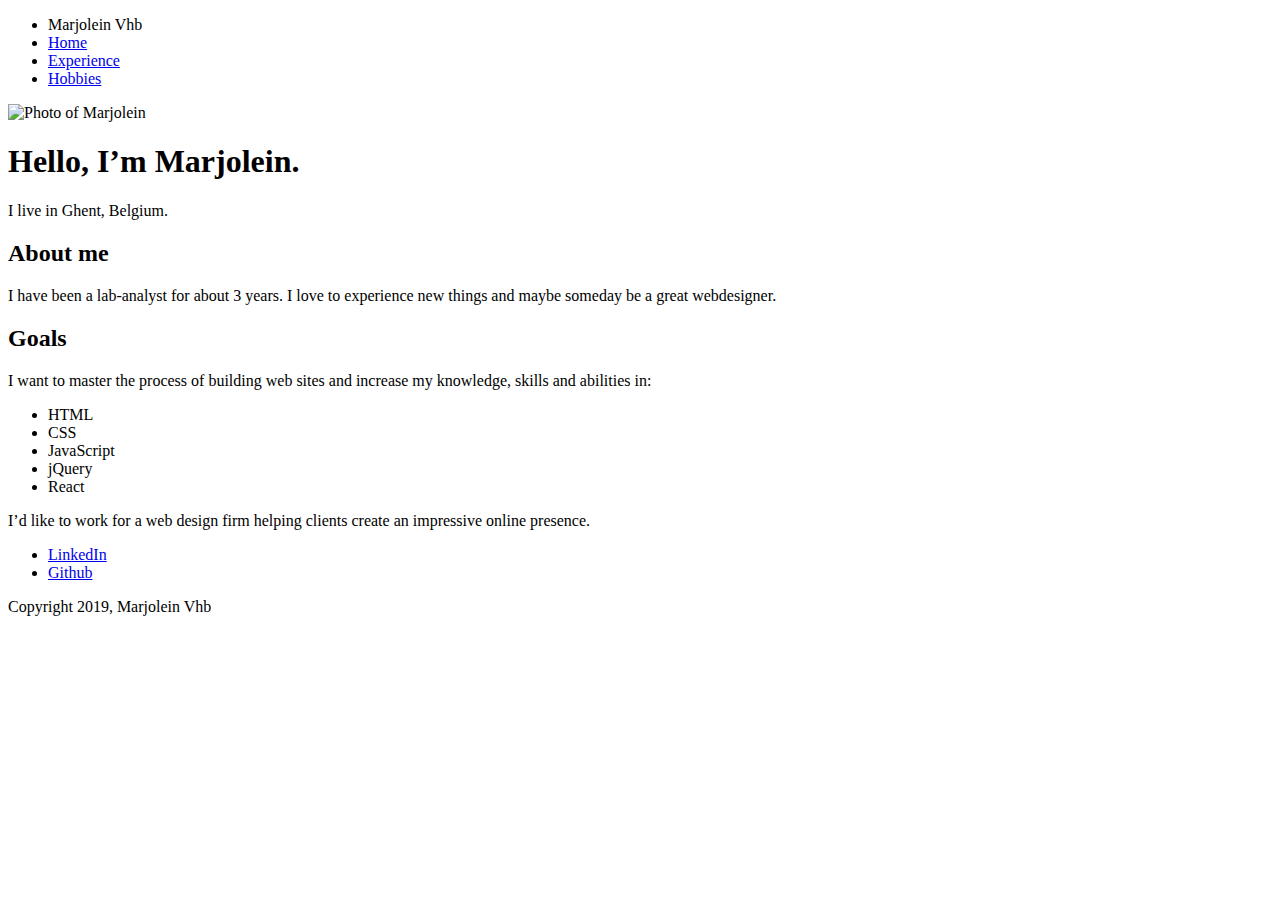
==== index.html @ 71e5ef38 "Added project files" ====
<!doctype html>
<html lang="en">
<head>
  <meta charset="utf-8">
  <title>Marjolein's Profile</title>
  <meta name="viewport" content="width=device-width, initial-scale=1.0">
  <link rel="stylesheet" href="C:\Users\marjo\Documents\DevProject\portfolio_update_v1\styles.css">
  <link href="https://fonts.googleapis.com/css?family=Muli%7CRoboto:400,300,500,700,900" rel="stylesheet"></head>
  <body>

    <div class="main-nav">
        <ul class="nav">
          <li class="name">Marjolein Vhb</li>
          <li><a href="#top">Home</a></li>
          <li><a href="C:\Users\marjo\Documents\DevProject\portfolio_update_v1\experience.html">Experience</a></li>
          <li><a href="C:\Users\marjo\Documents\DevProject\portfolio_update_v1\hobbies.html">Hobbies</a></li>
        </ul>
    </div>

    <header>
      <img src="C:\Users\marjo\Documents\DevProject\portfolio_update_v1\images\me.jpeg" alt="Photo of Marjolein" class="profile-image">
      <h1 class="tag name">Hello, I’m Marjolein.</h1>
      <p class="tag location">I live in Ghent, Belgium.</p>
    </header>

    <main class="flex">
      <div class="card">
        <h2>About me</h2>
        <p>I have been a lab-analyst for about 3 years. I love to experience new things and maybe someday be a great webdesigner.</p>
      </div> 

      <div class="card">
        <h2>Goals</h2>
        <p>I want to master the process of building web sites and increase my knowledge, skills and abilities in:</p>
        <ul class="skills">
          <li>HTML</li>
          <li>CSS</li>
          <li>JavaScript</li>
          <li>jQuery</li>
          <li>React</li>
        </ul>
        <p>I’d like to work for a web design firm helping clients create an impressive online presence.</p>
      </div> 

    </main>
    <footer>
      <ul>
        <li><a href="https://be.linkedin.com/in/marjolein-vanhorenbeeck-2a957097" target="_blank" class="social linkedin">LinkedIn</a></li>
        <li><a href="https://github.com/Maaayyooo" target="_blank" class="social github">Github</a></li>
      </ul>
      <p class="copyright">Copyright 2019, Marjolein Vhb</p>
    </footer>
  </body>
  </html>
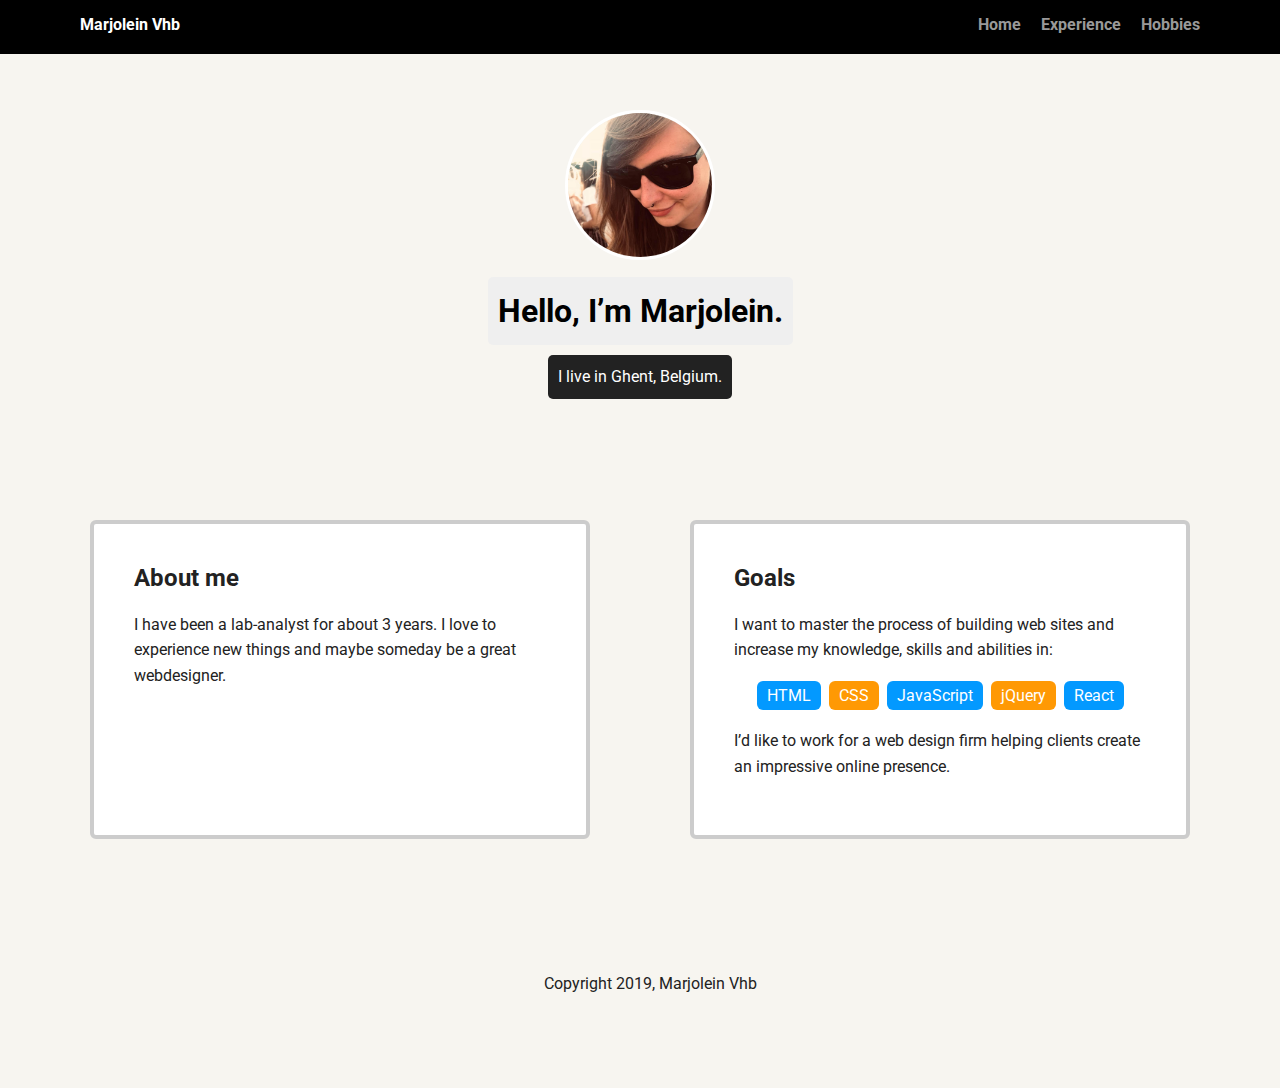
==== commit e0406459: "added changes hobbie page" ====
--- a/index.html
+++ b/index.html
@@ -4,7 +4,7 @@
   <meta charset="utf-8">
   <title>Marjolein's Profile</title>
   <meta name="viewport" content="width=device-width, initial-scale=1.0">
-  <link rel="stylesheet" href="C:\Users\marjo\Documents\DevProject\portfolio_update_v1\styles.css">
+  <link rel="stylesheet" href="css/styles.css">
   <link href="https://fonts.googleapis.com/css?family=Muli%7CRoboto:400,300,500,700,900" rel="stylesheet"></head>
   <body>
 
@@ -12,13 +12,13 @@
         <ul class="nav">
           <li class="name">Marjolein Vhb</li>
           <li><a href="#top">Home</a></li>
-          <li><a href="C:\Users\marjo\Documents\DevProject\portfolio_update_v1\experience.html">Experience</a></li>
-          <li><a href="C:\Users\marjo\Documents\DevProject\portfolio_update_v1\hobbies.html">Hobbies</a></li>
+          <li><a href="experience.html">Experience</a></li>
+          <li><a href="hobbies.html">Hobbies</a></li>
         </ul>
     </div>
 
     <header>
-      <img src="C:\Users\marjo\Documents\DevProject\portfolio_update_v1\images\me.jpeg" alt="Photo of Marjolein" class="profile-image">
+      <img src="images/me.jpeg" alt="Photo of Marjolein" class="profile-image">
       <h1 class="tag name">Hello, I’m Marjolein.</h1>
       <p class="tag location">I live in Ghent, Belgium.</p>
     </header>
--- a/css/styles.css
+++ b/css/styles.css
@@ -0,0 +1,298 @@
+/* Global Layout Set-up */
+* { 
+  box-sizing: border-box;
+}
+  
+body {
+  margin: 0;
+  padding: 0;
+  text-align: center;
+  font-family: 'Roboto', sans-serif;
+  color: #222;
+  background: #f7f5f0;
+}
+
+/* Link Styles */
+
+a {
+  text-decoration: none;
+  color: #999;
+}
+
+a:hover {
+  color: #6633ff;
+}
+
+/* Section Styles */
+
+.main-nav {
+  width: 100%;
+  background: black;
+  min-height: 30px;
+  padding: 10px;
+  position: fixed;
+  text-align: center;
+}
+
+.nav {
+  display: flex;
+  justify-content: space-around;
+  font-weight: 700;
+  list-style-type: none;
+  margin: 0 auto;
+  padding: 0;
+}
+
+.nav .name {
+    display: block;
+    margin-right: auto;
+    color: white;
+}
+
+.nav li {
+  padding: 5px 10px 10px 10px;
+}
+
+.nav a {
+  transition: all .5s;
+}
+
+.nav a:hover {
+  color: white
+}
+
+header {
+  text-align: center;
+  background: url('C:/Users/marjo/Documents/DevProject/portfolio_update_v1/images/Ghent.jpg') no-repeat top center ;
+  background-size: cover;
+  overflow: hidden;
+  padding-top: 60px;
+}
+
+header {
+  line-height: 1.5;
+}
+
+header .profile-image {
+  margin-top: 50px;
+  width: 150px;
+  height: 150px;
+  border-radius: 50%;
+  border: 3px solid white;
+  transition: all .5s;
+}
+
+header .profile-image:hover {
+  transform: rotateY(180deg);
+}
+
+.tag {
+  background-color: #efefef;
+  color: black;
+  padding: 10px;
+  border-radius: 5px;
+  display: table;
+  margin: 10px auto;
+} 
+
+.location {
+  background-color: #222;
+  color: white;
+}
+
+h1 {
+  margin-left: auto;
+  margin-right: auto;
+  padding: 0;
+  text-align: center;
+  font-family: 'Roboto', sans-serif;
+  color: #222;
+  background: #f7f5f0;
+}
+
+.card {
+  margin: 30px;
+  padding: 20px 40px 40px;
+  max-width: 500px;
+  text-align: left;
+  background: #fff;
+  border-bottom: 4px solid #ccc;
+  border-top: 4px solid #ccc;
+  border-left: 4px solid #ccc;
+  border-right: 4px solid #ccc;
+  border-radius: 6px;
+  transition: all .5s;
+}
+
+.card:hover {
+  border-color: gray;
+  transform: scale(1.2);
+}
+
+.experience-card {
+  margin: 30px;
+  padding: 20px 40px 40px;
+  max-width: 500px;
+  text-align: left;
+  background: #fff;
+  border-bottom: 4px solid #ccc;
+  border-top: 4px solid #ccc;
+  border-left: 4px solid #ccc;
+  border-right: 4px solid #ccc;
+  border-radius: 6px;
+}
+
+.experience-card:hover {
+  border-color: gray;
+  transform: scale(1.2);
+}
+
+ul.skills {
+  padding: 0;
+  text-align: center;
+}
+
+.skills li {
+  border-radius: 6px;
+  display: inline-block;
+  background: #ff9904;
+  color: white;
+  padding: 5px 10px;
+  margin: 2px;
+}
+
+.skills li:nth-child(odd) {
+  background: #0399ff;
+}
+
+footer {
+  width: 100%;
+  min-height: 30px;
+  padding: 20px 0 40px 20px;
+}
+
+footer .copyright {
+  top: -8px;
+  font-size: .75em;
+}
+
+footer ul {
+  list-style-type: none;
+  margin: 0;
+  padding: 0;
+}
+
+footer ul li {
+  display: inline-block;
+}
+
+a.social {
+  display: inline-block;
+  text-indent: -9999px;
+  margin-left: 5px;
+  width: 30px;
+  height: 30px;
+  background-size: 30px 30px;
+  opacity: .4;
+  transition: all .5s;
+}
+
+a.twitter {
+  background-image: url(images/twitter.svg);
+}
+
+a.linkedin {
+  background-image: url(images/linkedin.svg);
+}
+
+a.github {
+  background-image: url(images/github.svg);
+}
+
+a.social:hover {
+  opacity: 1;
+}
+
+.clearfix {
+  clear: both;
+}
+
+/* Section styles for hobbies */
+
+.flex-container{
+  display: flex;
+  position: relative;
+  width: 100%;
+  flex-direction: row;
+  justify-content: space-around;
+  margin-top: 30px;
+}
+
+.flex-items{
+  margin: 0 auto;
+  text-align: center;
+}
+
+.container{
+  display: flex;
+  position: relative;
+  max-width: 2000px;
+  margin-top: 30px;
+}
+
+.image{
+  display: inline-block;
+  max-width: 400px;
+  margin: 0 auto;
+  text-align: center;
+  border-bottom: 4px solid #ccc;
+  border-top: 4px solid #ccc;
+  border-left: 4px solid #ccc;
+  border-right: 4px solid #ccc;
+  border-radius: 6px;
+  transition: all .5s;
+}
+
+.image:hover,
+.image:focus {
+    transform: scale(1.2);
+    transition: transform .4s ease-in-out;
+}
+
+/* Styles for larger screens */
+@media screen and (min-width: 720px) {
+  
+  .flex {
+      display: -ms-flexbox;      /* TWEENER - IE 10 */
+      display: flex; 
+      max-width: 1200px;
+      -ms-flex-pack: distribute;
+      justify-content: space-around;
+      margin: 0 auto;
+  }
+
+  header {
+    min-height: 470px;
+  }
+
+  .nav {
+    max-width: 1200px;
+    padding: 0 30px;
+  }
+
+  
+  main {
+    padding-top: 20px;
+  }
+
+  main p {
+    line-height: 1.6em;
+  }
+
+  footer {
+    font-size: 1.3em;
+    max-width: 1200px;
+    margin: 40px auto;
+  }
+}
+
